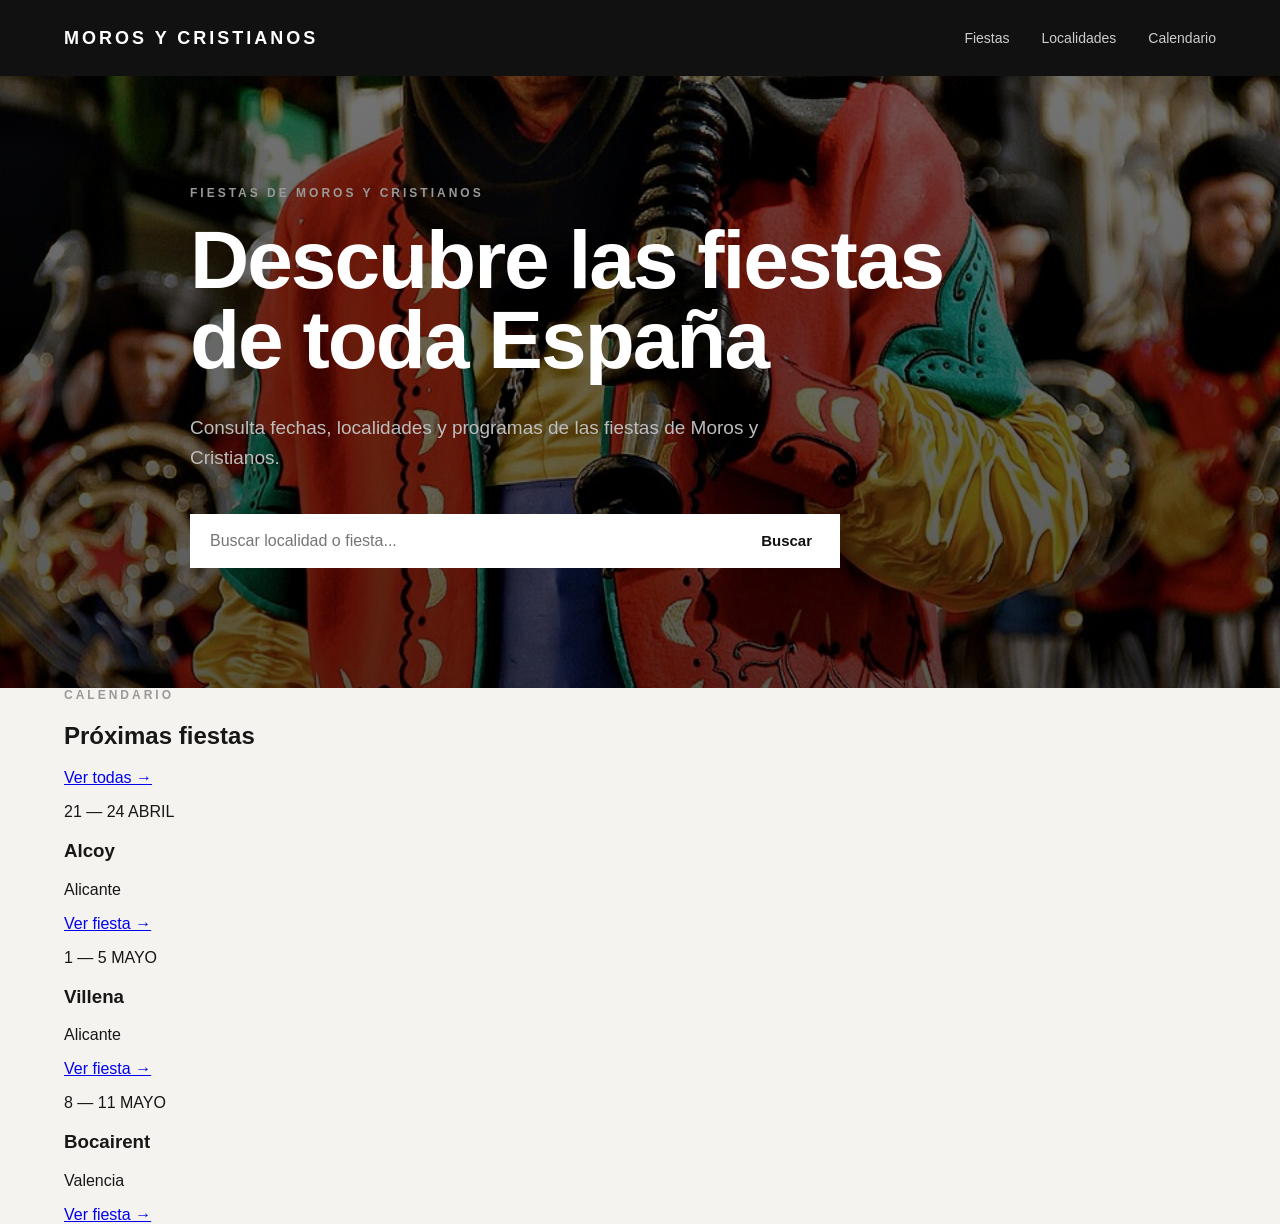
==== index.html @ f67f25d9 "Añadimos hero" ====
<!DOCTYPE html>
<html lang="es">
<head>
    <meta charset="UTF-8">
    <meta name="viewport" content="width=device-width, initial-scale=1.0">
    <link rel="stylesheet" href="css/styles.css">
    <title>Moros y Cristianos</title>
</head>

<body>
<header class="cabecera">
    <div class="contenedor">
        <a href="index.html" class="logo">MOROS Y CRISTIANOS</a>

        <nav class="navegacion">
            <a href="#">Fiestas</a>
            <a href="#">Localidades</a>
            <a href="#">Calendario</a>
        </nav>
    </div>
</header>

<main>

    <section class="hero">
        <div class="contenedor">
            <p class="etiqueta">FIESTAS DE MOROS Y CRISTIANOS</p>

            <h1>Descubre las fiestas<br>de toda España</h1>

            <p class="descripcion">
                Consulta fechas, localidades y programas
                de las fiestas de Moros y Cristianos.
            </p>

            <div class="buscador">
                <input
                    type="text"
                    placeholder="Buscar localidad o fiesta..."
                >
                <button>Buscar</button>
            </div>
        </div>
    </section>

    <section class="proximas">
        <div class="contenedor">
            <div class="cabecera-seccion">
                <div>
                    <p class="etiqueta">CALENDARIO</p>
                    <h2>Próximas fiestas</h2>
                </div>

                <a href="#">Ver todas →</a>
            </div>

            <div class="fiestas">

                <article class="tarjeta-fiesta">
                    <p class="fecha">21 — 24 ABRIL</p>
                    <h3>Alcoy</h3>
                    <p>Alicante</p>
                    <a href="#">Ver fiesta →</a>
                </article>

                <article class="tarjeta-fiesta">
                    <p class="fecha">1 — 5 MAYO</p>
                    <h3>Villena</h3>
                    <p>Alicante</p>
                    <a href="#">Ver fiesta →</a>
                </article>

                <article class="tarjeta-fiesta">
                    <p class="fecha">8 — 11 MAYO</p>
                    <h3>Bocairent</h3>
                    <p>Valencia</p>
                    <a href="#">Ver fiesta →</a>
                </article>

            </div>
        </div>
    </section>

</main>
   
<script src="js/app.js"></script>
</body>
<!----
<footer class="pie">
    <div class="contenedor">
        <p>
            Fotografía: Enrique Blasco ·
            <a href="https://creativecommons.org/licenses/by/2.0/" target="_blank">
                CC BY 2.0
            </a>
        </p>
    </div>
</footer>
-->
</html>
---- css/styles.css ----
/* =========================
   BASE
========================= */

* {
    box-sizing: border-box;
}

html {
    scroll-behavior: smooth;
}

body {
    margin: 0;
    font-family: Arial, Helvetica, sans-serif;
    background: #f5f3ef;
    color: #171717;
}

.contenedor {
    width: 90%;
    max-width: 1200px;
    margin: 0 auto;
}


/* =========================
   CABECERA
========================= */

.cabecera {
    background: #111111;
    color: white;
}

.cabecera .contenedor {
    min-height: 76px;
    display: flex;
    align-items: center;
    justify-content: space-between;
}

.logo {
    color: white;
    text-decoration: none;
    font-size: 18px;
    font-weight: 700;
    letter-spacing: 3px;
}

.navegacion {
    display: flex;
    gap: 32px;
}

.navegacion a {
    color: #cccccc;
    text-decoration: none;
    font-size: 14px;
    transition: color 0.2s ease;
}

.navegacion a:hover {
    color: white;
}


/* =========================
   HERO
========================= */

.hero {
    background:
        linear-gradient(rgba(0, 0, 0, 0.55), rgba(0, 0, 0, 0.65)),
        url("../assets/images/hero-moros.jpg") center center / cover no-repeat;
    color: white;
    padding: 110px 0 120px;
}

.hero .contenedor {
    max-width: 900px;
}

.etiqueta {
    margin: 0 0 20px;
    font-size: 12px;
    font-weight: 700;
    letter-spacing: 3px;
    color: #999999;
}

.hero h1 {
    margin: 0;
    font-size: clamp(48px, 7vw, 82px);
    line-height: 0.98;
    letter-spacing: -2px;
    font-weight: 700;
}

.descripcion {
    max-width: 600px;
    margin: 32px 0 40px;
    color: #bdbdbd;
    font-size: 19px;
    line-height: 1.6;
}


/* =========================
   BUSCADOR
========================= */

.buscador {
    display: flex;
    max-width: 650px;
}

.buscador input {
    flex: 1;
    min-width: 0;
    padding: 18px 20px;
    border: none;
    outline: none;
    font-size: 16px;
}

.buscador button {
    padding: 18px 28px;
    border: none;
    background: white;
    color: #111111;
    font-size: 15px;
    font-weight: 700;
    cursor: pointer;
}

.buscador button:hover {
    background: #dddddd;
}


/* =========================
   RESPONSIVE
========================= */

@media (max-width: 700px) {

    .cabecera .contenedor {
        min-height: 65px;
    }

    .navegacion {
        display: none;
    }

    .hero {
        padding: 80px 0 90px;
    }

    .hero h1 {
        font-size: 48px;
    }

    .descripcion {
        font-size: 17px;
    }

    .buscador {
        flex-direction: column;
    }

    .buscador button {
        width: 100%;
    }
}
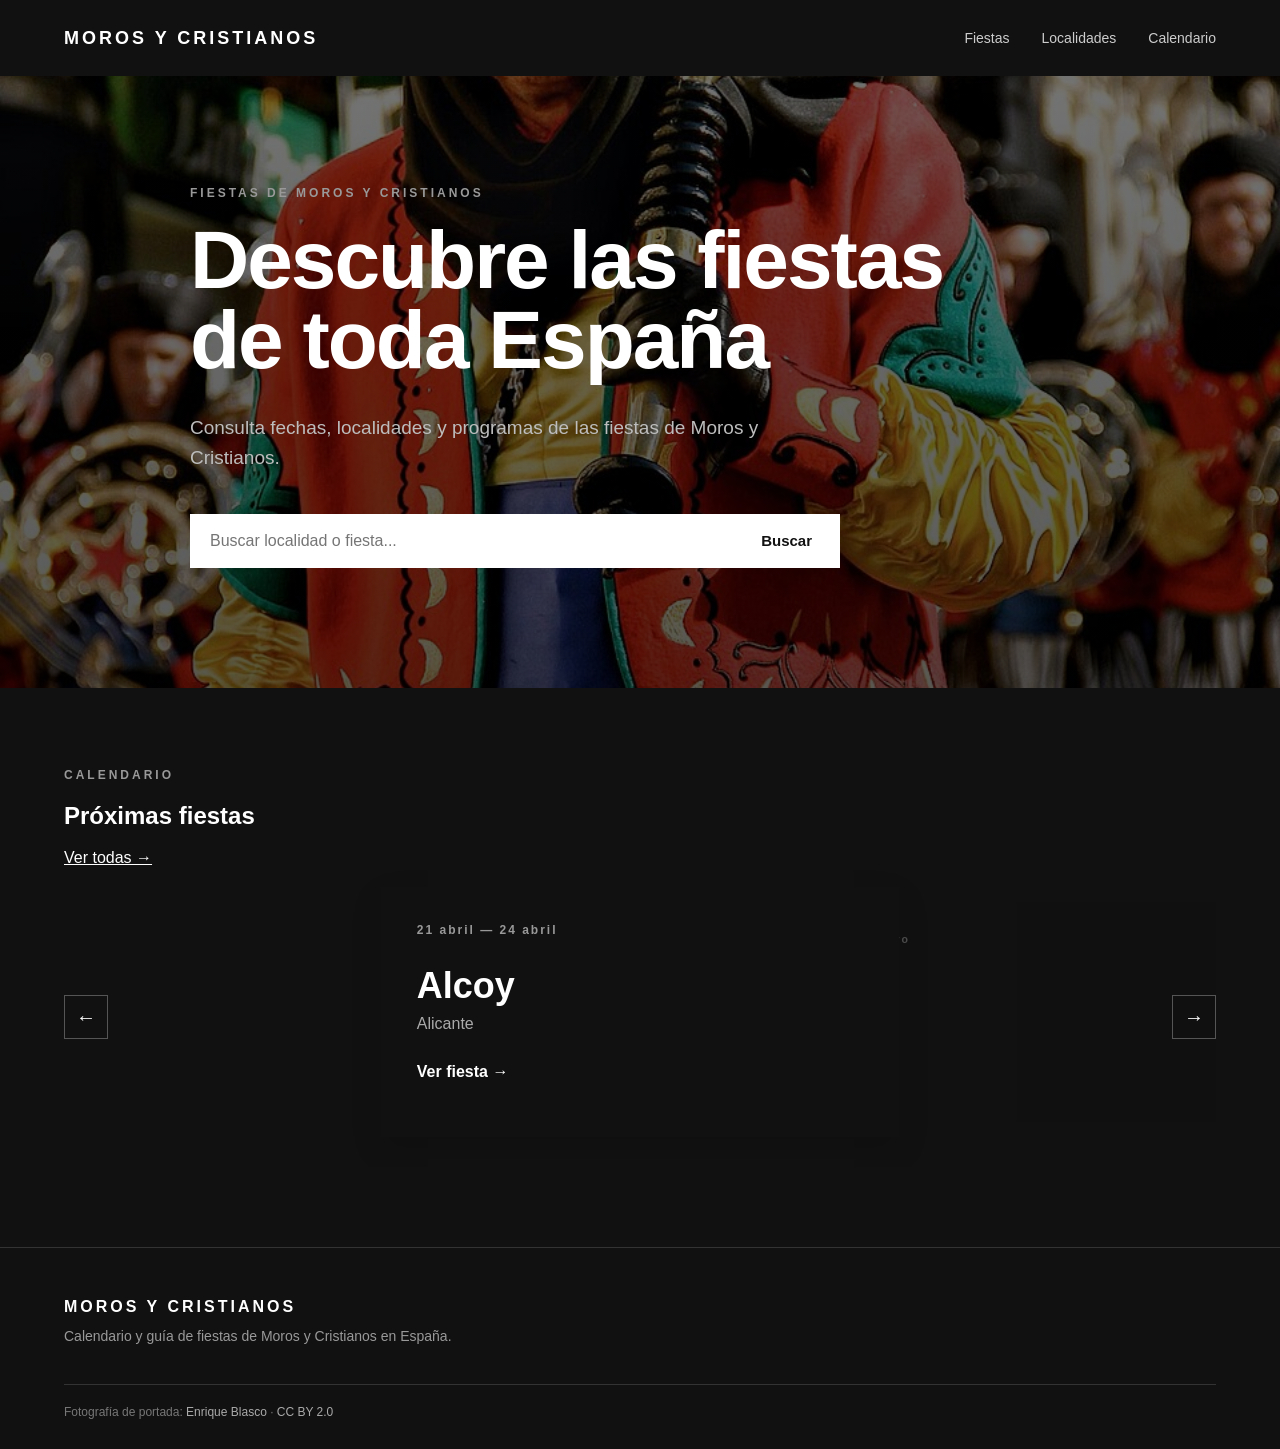
==== commit b62173c9: "Creamos carrusel" ====
--- a/index.html
+++ b/index.html
@@ -33,14 +33,16 @@
                 de las fiestas de Moros y Cristianos.
             </p>
 
-            <div class="buscador">
-                <input
-                    type="text"
-                    placeholder="Buscar localidad o fiesta..."
+        <div class="buscador">
+            <input
+                type="text"
+                id="busqueda"
+                placeholder="Buscar localidad o fiesta..."
                 >
-                <button>Buscar</button>
-            </div>
+            <button id="boton-buscar">Buscar</button>
         </div>
+
+        <div id="resultados-busqueda"></div>
     </section>
 
     <section class="proximas">
@@ -54,28 +56,13 @@
                 <a href="#">Ver todas →</a>
             </div>
 
-            <div class="fiestas">
+<div class="carrusel">
+    <button class="carrusel-boton carrusel-anterior" id="carrusel-anterior">←</button>
 
-                <article class="tarjeta-fiesta">
-                    <p class="fecha">21 — 24 ABRIL</p>
-                    <h3>Alcoy</h3>
-                    <p>Alicante</p>
-                    <a href="#">Ver fiesta →</a>
-                </article>
+    <div class="fiestas" id="proximas-fiestas"></div>
 
-                <article class="tarjeta-fiesta">
-                    <p class="fecha">1 — 5 MAYO</p>
-                    <h3>Villena</h3>
-                    <p>Alicante</p>
-                    <a href="#">Ver fiesta →</a>
-                </article>
-
-                <article class="tarjeta-fiesta">
-                    <p class="fecha">8 — 11 MAYO</p>
-                    <h3>Bocairent</h3>
-                    <p>Valencia</p>
-                    <a href="#">Ver fiesta →</a>
-                </article>
+    <button class="carrusel-boton carrusel-siguiente" id="carrusel-siguiente">→</button>
+</div>
 
             </div>
         </div>
@@ -85,16 +72,39 @@
    
 <script src="js/app.js"></script>
 </body>
-<!----
 <footer class="pie">
     <div class="contenedor">
-        <p>
-            Fotografía: Enrique Blasco ·
-            <a href="https://creativecommons.org/licenses/by/2.0/" target="_blank">
-                CC BY 2.0
-            </a>
-        </p>
+
+        <div class="pie-contenido">
+            <p class="pie-logo">MOROS Y CRISTIANOS</p>
+
+            <p class="pie-texto">
+                Calendario y guía de fiestas de Moros y Cristianos en España.
+            </p>
+        </div>
+
+        <div class="pie-atribucion">
+            <p>
+                Fotografía de portada:
+                <a
+                    href="https://commons.wikimedia.org/wiki/File:Moros_y_Cristianos_2014_(14125981594).jpg"
+                    target="_blank"
+                    rel="noopener noreferrer"
+                >
+                    Enrique Blasco
+                </a>
+                ·
+                <a
+                    href="https://creativecommons.org/licenses/by/2.0/"
+                    target="_blank"
+                    rel="noopener noreferrer"
+                >
+                    CC BY 2.0
+                </a>
+            </p>
+        </div>
+
     </div>
 </footer>
--->
+
 </html>
--- a/css/styles.css
+++ b/css/styles.css
@@ -105,7 +105,15 @@
     line-height: 1.6;
 }
 
-
+.proximas {
+    background: #111111;
+    color: white;
+    padding: 80px 0;
+}
+
+.cabecera-seccion a {
+    color: white;
+}
 /* =========================
    BUSCADOR
 ========================= */
@@ -172,4 +180,225 @@
     .buscador button {
         width: 100%;
     }
+}
+
+
+/* =========================
+   CARRUSEL
+========================= */
+
+.carrusel {
+    position: relative;
+    height: 300px;
+}
+
+.carrusel .fiestas {
+    position: relative;
+    width: 100%;
+    height: 300px;
+    overflow: hidden;
+}
+
+.carrusel-boton {
+    position: absolute;
+    top: 50%;
+    transform: translateY(-50%);
+    z-index: 10;
+
+    width: 44px;
+    height: 44px;
+
+    border: 1px solid #555555;
+    background: transparent;
+    color: white;
+
+    font-size: 20px;
+    cursor: pointer;
+
+    transition: background 0.2s ease, border-color 0.2s ease;
+}
+
+.carrusel-boton:hover {
+    background: #222222;
+    border-color: #888888;
+}
+
+.carrusel-anterior {
+    left: 0;
+}
+
+.carrusel-siguiente {
+    right: 0;
+}
+
+
+/* =========================
+   TARJETAS
+========================= */
+
+.tarjeta-fiesta {
+    position: absolute;
+    top: 20px;
+    left: 50%;
+
+    width: 45%;
+    height: 250px;
+    padding: 36px;
+
+    background: #111111;
+    color: white;
+
+    transform: translateX(-50%);
+
+    transition:
+        transform 0.5s ease,
+        opacity 0.5s ease,
+        scale 0.5s ease;
+}
+
+.tarjeta-fiesta .fecha {
+    margin: 0 0 28px;
+
+    font-size: 12px;
+    font-weight: 700;
+    letter-spacing: 2px;
+
+    color: #999999;
+}
+
+.tarjeta-fiesta h3 {
+    margin: 0 0 8px;
+    font-size: 36px;
+}
+
+.tarjeta-fiesta p:not(.fecha) {
+    margin: 0 0 30px;
+    color: #aaaaaa;
+}
+
+.tarjeta-fiesta a {
+    color: white;
+    text-decoration: none;
+    font-weight: 700;
+}
+
+
+/* =========================
+   POSICIONES
+========================= */
+
+.tarjeta-fiesta.central {
+    z-index: 3;
+    opacity: 1;
+    scale: 1;
+
+    left: 0;
+    right: 0;
+    margin: 0 auto;
+    transform: none;
+
+    box-shadow: 0 12px 30px rgba(0, 0, 0, 0.12);
+}
+
+.tarjeta-fiesta.izquierda {
+    z-index: 2;
+    transform: translateX(-120%);
+    opacity: 0.45;
+    scale: 0.88;
+}
+
+.tarjeta-fiesta.derecha {
+    z-index: 2;
+    transform: translateX(20%);
+    opacity: 0.45;
+    scale: 0.88;
+}
+
+.tarjeta-fiesta.oculta {
+    opacity: 0;
+    pointer-events: none;
+}
+
+
+/* =========================
+   MOVIL
+========================= */
+
+@media (max-width: 700px) {
+
+    .carrusel {
+        height: 280px;
+    }
+
+    .carrusel .fiestas {
+        height: 280px;
+    }
+
+    .carrusel-boton {
+        width: 36px;
+        height: 36px;
+    }
+
+    .tarjeta-fiesta {
+        width: 80%;
+        height: 230px;
+        padding: 28px;
+    }
+
+    .tarjeta-fiesta.izquierda {
+        transform: translateX(-115%);
+    }
+
+    .tarjeta-fiesta.derecha {
+        transform: translateX(15%);
+    }
+}
+
+
+/* =========================
+   FOOTER
+========================= */
+
+.pie {
+    background: #111111;
+    color: white;
+    border-top: 1px solid #333333;
+    padding: 50px 0 30px;
+}
+
+.pie-contenido {
+    margin-bottom: 40px;
+}
+
+.pie-logo {
+    margin: 0 0 12px;
+    font-size: 16px;
+    font-weight: 700;
+    letter-spacing: 3px;
+}
+
+.pie-texto {
+    margin: 0;
+    color: #999999;
+    font-size: 14px;
+}
+
+.pie-atribucion {
+    padding-top: 20px;
+    border-top: 1px solid #333333;
+}
+
+.pie-atribucion p {
+    margin: 0;
+    color: #777777;
+    font-size: 12px;
+}
+
+.pie-atribucion a {
+    color: #aaaaaa;
+    text-decoration: none;
+}
+
+.pie-atribucion a:hover {
+    color: white;
 }
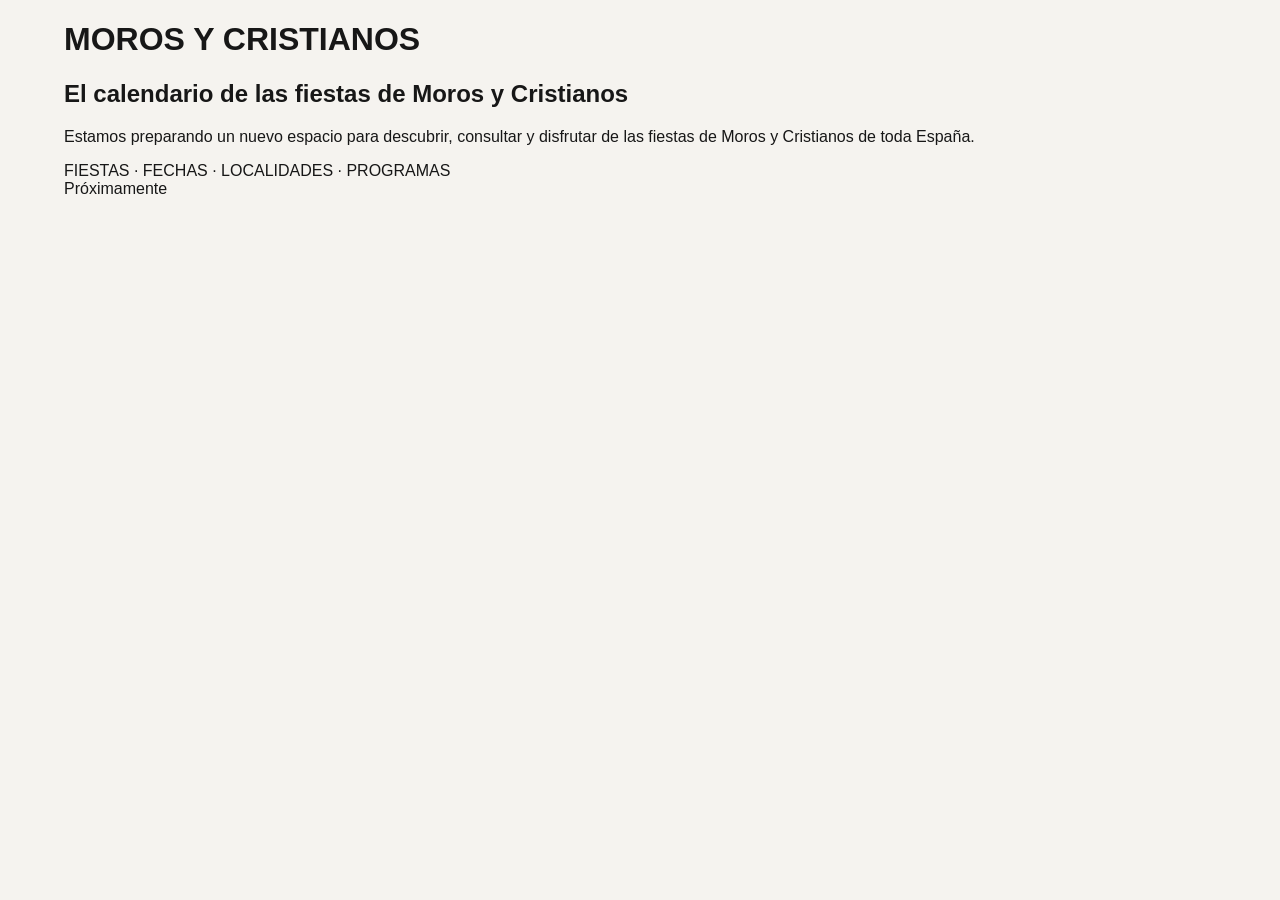
==== commit 787492c3: "Analytics: añadir Google Analytics" ====
--- a/index.html
+++ b/index.html
@@ -3,108 +3,47 @@
 <head>
     <meta charset="UTF-8">
     <meta name="viewport" content="width=device-width, initial-scale=1.0">
+
     <link rel="stylesheet" href="css/styles.css">
+
+    <!-- Google tag (gtag.js) -->
+    <script async src="https://www.googletagmanager.com/gtag/js?id=G-YF68WKWJWB"></script>
+    <script>
+        window.dataLayer = window.dataLayer || [];
+        function gtag(){dataLayer.push(arguments);}
+        gtag('js', new Date());
+        gtag('config', 'G-YF68WKWJWB');
+    </script>
+
     <title>Moros y Cristianos</title>
 </head>
+<body>
 
-<body>
-<header class="cabecera">
-    <div class="contenedor">
-        <a href="index.html" class="logo">MOROS Y CRISTIANOS</a>
+    <main class="contenedor">
 
-        <nav class="navegacion">
-            <a href="#">Fiestas</a>
-            <a href="#">Localidades</a>
-            <a href="#">Calendario</a>
-        </nav>
-    </div>
-</header>
+        <h1 class="titulo">MOROS Y CRISTIANOS</h1>
 
-<main>
+        <div class="linea"></div>
 
-    <section class="hero">
-        <div class="contenedor">
-            <p class="etiqueta">FIESTAS DE MOROS Y CRISTIANOS</p>
+        <h2 class="subtitulo">
+            El calendario de las fiestas de Moros y Cristianos
+        </h2>
 
-            <h1>Descubre las fiestas<br>de toda España</h1>
+        <p class="texto">
+            Estamos preparando un nuevo espacio para descubrir,
+            consultar y disfrutar de las fiestas de Moros y Cristianos
+            de toda España.
+        </p>
 
-            <p class="descripcion">
-                Consulta fechas, localidades y programas
-                de las fiestas de Moros y Cristianos.
-            </p>
-
-        <div class="buscador">
-            <input
-                type="text"
-                id="busqueda"
-                placeholder="Buscar localidad o fiesta..."
-                >
-            <button id="boton-buscar">Buscar</button>
+        <div class="categorias">
+            FIESTAS · FECHAS · LOCALIDADES · PROGRAMAS
         </div>
 
-        <div id="resultados-busqueda"></div>
-    </section>
+        <div class="proximamente">
+            Próximamente
+        </div>
 
-    <section class="proximas">
-        <div class="contenedor">
-            <div class="cabecera-seccion">
-                <div>
-                    <p class="etiqueta">CALENDARIO</p>
-                    <h2>Próximas fiestas</h2>
-                </div>
-
-                <a href="#">Ver todas →</a>
-            </div>
-
-<div class="carrusel">
-    <button class="carrusel-boton carrusel-anterior" id="carrusel-anterior">←</button>
-
-    <div class="fiestas" id="proximas-fiestas"></div>
-
-    <button class="carrusel-boton carrusel-siguiente" id="carrusel-siguiente">→</button>
-</div>
-
-            </div>
-        </div>
-    </section>
-
-</main>
-   
+    </main>
 <script src="js/app.js"></script>
 </body>
-<footer class="pie">
-    <div class="contenedor">
-
-        <div class="pie-contenido">
-            <p class="pie-logo">MOROS Y CRISTIANOS</p>
-
-            <p class="pie-texto">
-                Calendario y guía de fiestas de Moros y Cristianos en España.
-            </p>
-        </div>
-
-        <div class="pie-atribucion">
-            <p>
-                Fotografía de portada:
-                <a
-                    href="https://commons.wikimedia.org/wiki/File:Moros_y_Cristianos_2014_(14125981594).jpg"
-                    target="_blank"
-                    rel="noopener noreferrer"
-                >
-                    Enrique Blasco
-                </a>
-                ·
-                <a
-                    href="https://creativecommons.org/licenses/by/2.0/"
-                    target="_blank"
-                    rel="noopener noreferrer"
-                >
-                    CC BY 2.0
-                </a>
-            </p>
-        </div>
-
-    </div>
-</footer>
-
 </html>
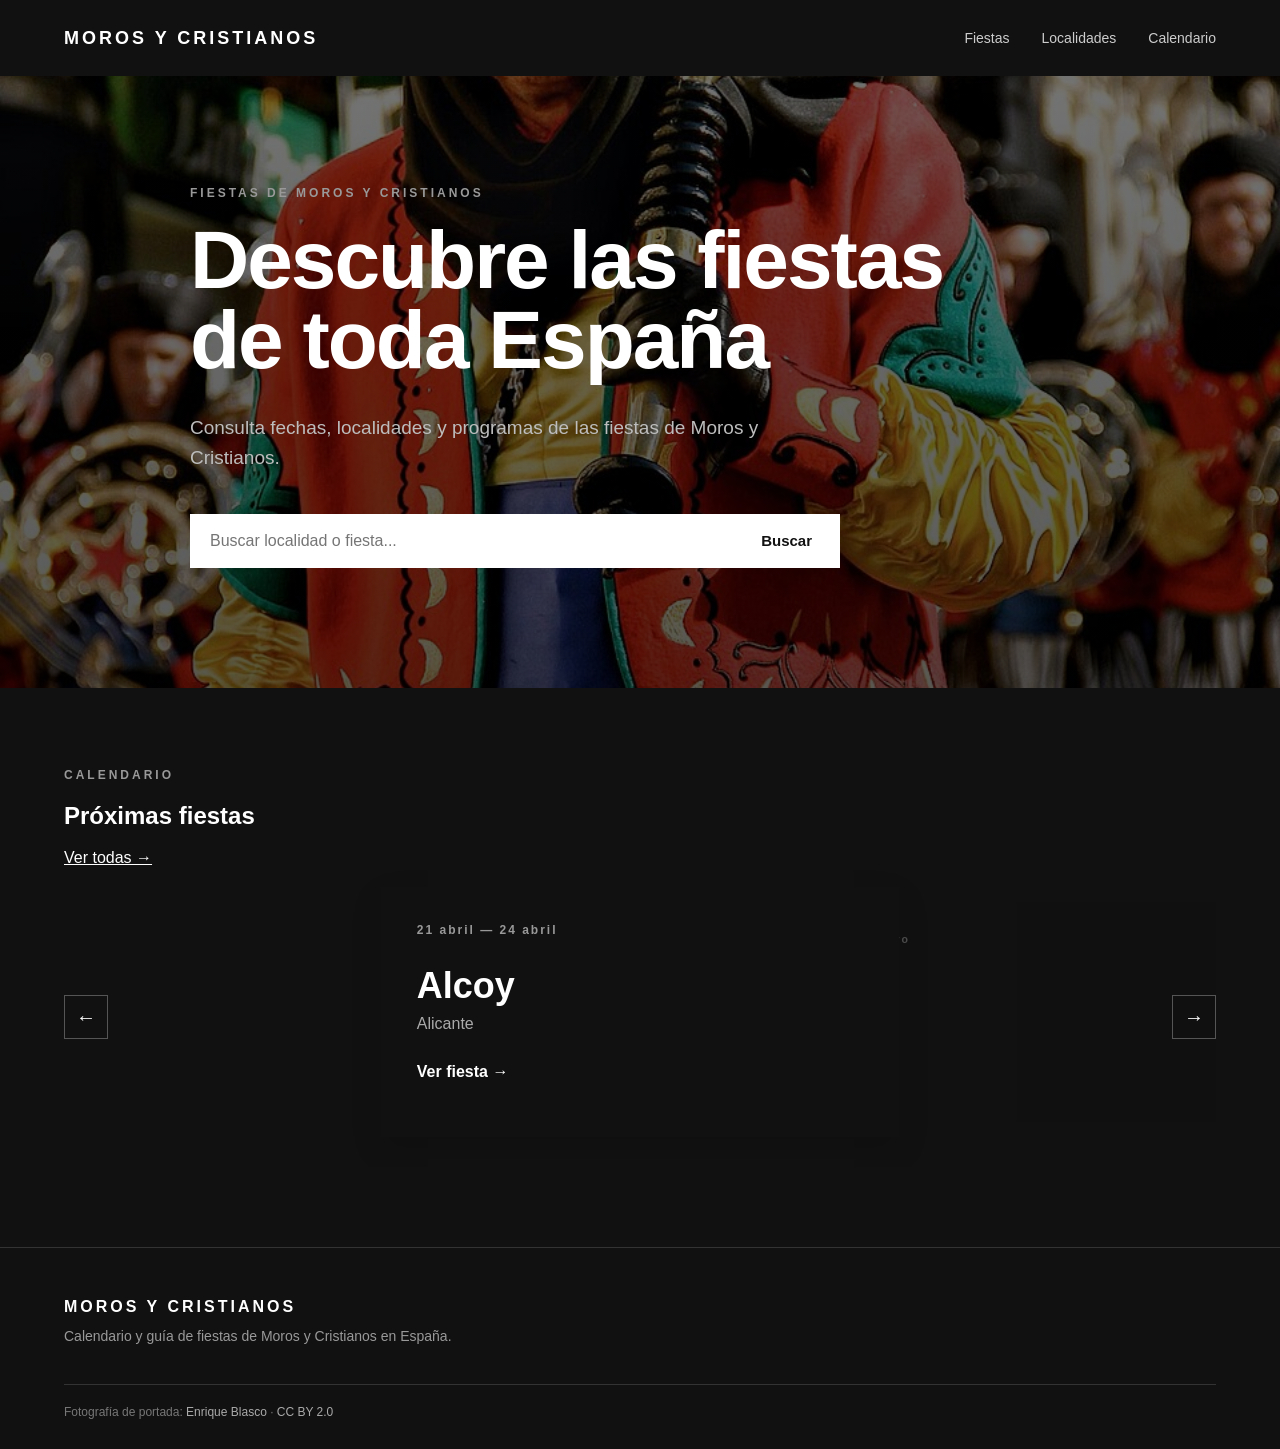
==== commit 0b663f2c: "Refactor: separar estilos por página" ====
--- a/index.html
+++ b/index.html
@@ -3,47 +3,109 @@
 <head>
     <meta charset="UTF-8">
     <meta name="viewport" content="width=device-width, initial-scale=1.0">
-
     <link rel="stylesheet" href="css/styles.css">
-
-    <!-- Google tag (gtag.js) -->
-    <script async src="https://www.googletagmanager.com/gtag/js?id=G-YF68WKWJWB"></script>
-    <script>
-        window.dataLayer = window.dataLayer || [];
-        function gtag(){dataLayer.push(arguments);}
-        gtag('js', new Date());
-        gtag('config', 'G-YF68WKWJWB');
-    </script>
-
+    <link rel="stylesheet" href="css/home.css">
     <title>Moros y Cristianos</title>
 </head>
+
 <body>
+<header class="cabecera">
+    <div class="contenedor">
+        <a href="index.html" class="logo">MOROS Y CRISTIANOS</a>
 
-    <main class="contenedor">
+        <nav class="navegacion">
+            <a href="#">Fiestas</a>
+            <a href="#">Localidades</a>
+            <a href="#">Calendario</a>
+        </nav>
+    </div>
+</header>
 
-        <h1 class="titulo">MOROS Y CRISTIANOS</h1>
+<main>
 
-        <div class="linea"></div>
+    <section class="hero">
+        <div class="contenedor">
+            <p class="etiqueta">FIESTAS DE MOROS Y CRISTIANOS</p>
 
-        <h2 class="subtitulo">
-            El calendario de las fiestas de Moros y Cristianos
-        </h2>
+            <h1>Descubre las fiestas<br>de toda España</h1>
 
-        <p class="texto">
-            Estamos preparando un nuevo espacio para descubrir,
-            consultar y disfrutar de las fiestas de Moros y Cristianos
-            de toda España.
-        </p>
+            <p class="descripcion">
+                Consulta fechas, localidades y programas
+                de las fiestas de Moros y Cristianos.
+            </p>
 
-        <div class="categorias">
-            FIESTAS · FECHAS · LOCALIDADES · PROGRAMAS
+        <div class="buscador">
+            <input
+                type="text"
+                id="busqueda"
+                placeholder="Buscar localidad o fiesta..."
+                >
+            <button id="boton-buscar">Buscar</button>
         </div>
 
-        <div class="proximamente">
-            Próximamente
+        <div id="resultados-busqueda"></div>
+    </section>
+
+    <section class="proximas">
+        <div class="contenedor">
+            <div class="cabecera-seccion">
+                <div>
+                    <p class="etiqueta">CALENDARIO</p>
+                    <h2>Próximas fiestas</h2>
+                </div>
+
+                <a href="#">Ver todas →</a>
+            </div>
+
+<div class="carrusel">
+    <button class="carrusel-boton carrusel-anterior" id="carrusel-anterior">←</button>
+
+    <div class="fiestas" id="proximas-fiestas"></div>
+
+    <button class="carrusel-boton carrusel-siguiente" id="carrusel-siguiente">→</button>
+</div>
+
+            </div>
+        </div>
+    </section>
+
+</main>
+   
+<script src="js/app.js"></script>
+</body>
+<footer class="pie">
+    <div class="contenedor">
+
+        <div class="pie-contenido">
+            <p class="pie-logo">MOROS Y CRISTIANOS</p>
+
+            <p class="pie-texto">
+                Calendario y guía de fiestas de Moros y Cristianos en España.
+            </p>
         </div>
 
-    </main>
-<script src="js/app.js"></script>
-</body>
+        <div class="pie-atribucion">
+            <p>
+                Fotografía de portada:
+                <a
+                    href="https://commons.wikimedia.org/wiki/File:Moros_y_Cristianos_2014_(14125981594).jpg"
+                    target="_blank"
+                    rel="noopener noreferrer"
+                >
+                    Enrique Blasco
+                </a>
+                ·
+                <a
+                    href="https://creativecommons.org/licenses/by/2.0/"
+                    target="_blank"
+                    rel="noopener noreferrer"
+                >
+                    CC BY 2.0
+                </a>
+            </p>
+        </div>
+
+    </div>
+</footer>
+
 </html>
--- a/css/styles.css
+++ b/css/styles.css
@@ -66,20 +66,8 @@
 
 
 /* =========================
-   HERO
+   ETIQUETAS
 ========================= */
-
-.hero {
-    background:
-        linear-gradient(rgba(0, 0, 0, 0.55), rgba(0, 0, 0, 0.65)),
-        url("../assets/images/hero-moros.jpg") center center / cover no-repeat;
-    color: white;
-    padding: 110px 0 120px;
-}
-
-.hero .contenedor {
-    max-width: 900px;
-}
 
 .etiqueta {
     margin: 0 0 20px;
@@ -87,271 +75,6 @@
     font-weight: 700;
     letter-spacing: 3px;
     color: #999999;
-}
-
-.hero h1 {
-    margin: 0;
-    font-size: clamp(48px, 7vw, 82px);
-    line-height: 0.98;
-    letter-spacing: -2px;
-    font-weight: 700;
-}
-
-.descripcion {
-    max-width: 600px;
-    margin: 32px 0 40px;
-    color: #bdbdbd;
-    font-size: 19px;
-    line-height: 1.6;
-}
-
-.proximas {
-    background: #111111;
-    color: white;
-    padding: 80px 0;
-}
-
-.cabecera-seccion a {
-    color: white;
-}
-/* =========================
-   BUSCADOR
-========================= */
-
-.buscador {
-    display: flex;
-    max-width: 650px;
-}
-
-.buscador input {
-    flex: 1;
-    min-width: 0;
-    padding: 18px 20px;
-    border: none;
-    outline: none;
-    font-size: 16px;
-}
-
-.buscador button {
-    padding: 18px 28px;
-    border: none;
-    background: white;
-    color: #111111;
-    font-size: 15px;
-    font-weight: 700;
-    cursor: pointer;
-}
-
-.buscador button:hover {
-    background: #dddddd;
-}
-
-
-/* =========================
-   RESPONSIVE
-========================= */
-
-@media (max-width: 700px) {
-
-    .cabecera .contenedor {
-        min-height: 65px;
-    }
-
-    .navegacion {
-        display: none;
-    }
-
-    .hero {
-        padding: 80px 0 90px;
-    }
-
-    .hero h1 {
-        font-size: 48px;
-    }
-
-    .descripcion {
-        font-size: 17px;
-    }
-
-    .buscador {
-        flex-direction: column;
-    }
-
-    .buscador button {
-        width: 100%;
-    }
-}
-
-
-/* =========================
-   CARRUSEL
-========================= */
-
-.carrusel {
-    position: relative;
-    height: 300px;
-}
-
-.carrusel .fiestas {
-    position: relative;
-    width: 100%;
-    height: 300px;
-    overflow: hidden;
-}
-
-.carrusel-boton {
-    position: absolute;
-    top: 50%;
-    transform: translateY(-50%);
-    z-index: 10;
-
-    width: 44px;
-    height: 44px;
-
-    border: 1px solid #555555;
-    background: transparent;
-    color: white;
-
-    font-size: 20px;
-    cursor: pointer;
-
-    transition: background 0.2s ease, border-color 0.2s ease;
-}
-
-.carrusel-boton:hover {
-    background: #222222;
-    border-color: #888888;
-}
-
-.carrusel-anterior {
-    left: 0;
-}
-
-.carrusel-siguiente {
-    right: 0;
-}
-
-
-/* =========================
-   TARJETAS
-========================= */
-
-.tarjeta-fiesta {
-    position: absolute;
-    top: 20px;
-    left: 50%;
-
-    width: 45%;
-    height: 250px;
-    padding: 36px;
-
-    background: #111111;
-    color: white;
-
-    transform: translateX(-50%);
-
-    transition:
-        transform 0.5s ease,
-        opacity 0.5s ease,
-        scale 0.5s ease;
-}
-
-.tarjeta-fiesta .fecha {
-    margin: 0 0 28px;
-
-    font-size: 12px;
-    font-weight: 700;
-    letter-spacing: 2px;
-
-    color: #999999;
-}
-
-.tarjeta-fiesta h3 {
-    margin: 0 0 8px;
-    font-size: 36px;
-}
-
-.tarjeta-fiesta p:not(.fecha) {
-    margin: 0 0 30px;
-    color: #aaaaaa;
-}
-
-.tarjeta-fiesta a {
-    color: white;
-    text-decoration: none;
-    font-weight: 700;
-}
-
-
-/* =========================
-   POSICIONES
-========================= */
-
-.tarjeta-fiesta.central {
-    z-index: 3;
-    opacity: 1;
-    scale: 1;
-
-    left: 0;
-    right: 0;
-    margin: 0 auto;
-    transform: none;
-
-    box-shadow: 0 12px 30px rgba(0, 0, 0, 0.12);
-}
-
-.tarjeta-fiesta.izquierda {
-    z-index: 2;
-    transform: translateX(-120%);
-    opacity: 0.45;
-    scale: 0.88;
-}
-
-.tarjeta-fiesta.derecha {
-    z-index: 2;
-    transform: translateX(20%);
-    opacity: 0.45;
-    scale: 0.88;
-}
-
-.tarjeta-fiesta.oculta {
-    opacity: 0;
-    pointer-events: none;
-}
-
-
-/* =========================
-   MOVIL
-========================= */
-
-@media (max-width: 700px) {
-
-    .carrusel {
-        height: 280px;
-    }
-
-    .carrusel .fiestas {
-        height: 280px;
-    }
-
-    .carrusel-boton {
-        width: 36px;
-        height: 36px;
-    }
-
-    .tarjeta-fiesta {
-        width: 80%;
-        height: 230px;
-        padding: 28px;
-    }
-
-    .tarjeta-fiesta.izquierda {
-        transform: translateX(-115%);
-    }
-
-    .tarjeta-fiesta.derecha {
-        transform: translateX(15%);
-    }
 }
 
 
@@ -401,4 +124,21 @@
 
 .pie-atribucion a:hover {
     color: white;
+}
+
+
+/* =========================
+   RESPONSIVE GENERAL
+========================= */
+
+@media (max-width: 700px) {
+
+    .cabecera .contenedor {
+        min-height: 65px;
+    }
+
+    .navegacion {
+        display: none;
+    }
+
 }
--- a/css/home.css
+++ b/css/home.css
@@ -0,0 +1,260 @@
+/* =========================
+   HERO
+========================= */
+
+.hero {
+    background:
+        linear-gradient(rgba(0, 0, 0, 0.55), rgba(0, 0, 0, 0.65)),
+        url("../assets/images/hero-moros.jpg") center center / cover no-repeat;
+    color: white;
+    padding: 110px 0 120px;
+}
+
+.hero .contenedor {
+    max-width: 900px;
+}
+
+.hero h1 {
+    margin: 0;
+    font-size: clamp(48px, 7vw, 82px);
+    line-height: 0.98;
+    letter-spacing: -2px;
+    font-weight: 700;
+}
+
+.descripcion {
+    max-width: 600px;
+    margin: 32px 0 40px;
+    color: #bdbdbd;
+    font-size: 19px;
+    line-height: 1.6;
+}
+
+
+/* =========================
+   BUSCADOR
+========================= */
+
+.buscador {
+    display: flex;
+    max-width: 650px;
+}
+
+.buscador input {
+    flex: 1;
+    min-width: 0;
+    padding: 18px 20px;
+    border: none;
+    outline: none;
+    font-size: 16px;
+}
+
+.buscador button {
+    padding: 18px 28px;
+    border: none;
+    background: white;
+    color: #111111;
+    font-size: 15px;
+    font-weight: 700;
+    cursor: pointer;
+}
+
+.buscador button:hover {
+    background: #dddddd;
+}
+
+
+/* =========================
+   PRÓXIMAS FIESTAS
+========================= */
+
+.proximas {
+    background: #111111;
+    color: white;
+    padding: 80px 0;
+}
+
+.cabecera-seccion a {
+    color: white;
+}
+
+
+/* =========================
+   CARRUSEL
+========================= */
+
+.carrusel {
+    position: relative;
+    height: 300px;
+}
+
+.carrusel .fiestas {
+    position: relative;
+    width: 100%;
+    height: 300px;
+    overflow: hidden;
+}
+
+.carrusel-boton {
+    position: absolute;
+    top: 50%;
+    transform: translateY(-50%);
+    z-index: 10;
+    width: 44px;
+    height: 44px;
+    border: 1px solid #555555;
+    background: transparent;
+    color: white;
+    font-size: 20px;
+    cursor: pointer;
+    transition: background 0.2s ease, border-color 0.2s ease;
+}
+
+.carrusel-boton:hover {
+    background: #222222;
+    border-color: #888888;
+}
+
+.carrusel-anterior {
+    left: 0;
+}
+
+.carrusel-siguiente {
+    right: 0;
+}
+
+
+/* =========================
+   TARJETAS
+========================= */
+
+.tarjeta-fiesta {
+    position: absolute;
+    top: 20px;
+    left: 50%;
+    width: 45%;
+    height: 250px;
+    padding: 36px;
+    background: #111111;
+    color: white;
+    transform: translateX(-50%);
+    transition:
+        transform 0.5s ease,
+        opacity 0.5s ease,
+        scale 0.5s ease;
+}
+
+.tarjeta-fiesta .fecha {
+    margin: 0 0 28px;
+    font-size: 12px;
+    font-weight: 700;
+    letter-spacing: 2px;
+    color: #999999;
+}
+
+.tarjeta-fiesta h3 {
+    margin: 0 0 8px;
+    font-size: 36px;
+}
+
+.tarjeta-fiesta p:not(.fecha) {
+    margin: 0 0 30px;
+    color: #aaaaaa;
+}
+
+.tarjeta-fiesta a {
+    color: white;
+    text-decoration: none;
+    font-weight: 700;
+}
+
+
+/* =========================
+   POSICIONES DEL CARRUSEL
+========================= */
+
+.tarjeta-fiesta.central {
+    z-index: 3;
+    opacity: 1;
+    scale: 1;
+    left: 0;
+    right: 0;
+    margin: 0 auto;
+    transform: none;
+    box-shadow: 0 12px 30px rgba(0, 0, 0, 0.12);
+}
+
+.tarjeta-fiesta.izquierda {
+    z-index: 2;
+    transform: translateX(-120%);
+    opacity: 0.45;
+    scale: 0.88;
+}
+
+.tarjeta-fiesta.derecha {
+    z-index: 2;
+    transform: translateX(20%);
+    opacity: 0.45;
+    scale: 0.88;
+}
+
+.tarjeta-fiesta.oculta {
+    opacity: 0;
+    pointer-events: none;
+}
+
+
+/* =========================
+   RESPONSIVE HOME
+========================= */
+
+@media (max-width: 700px) {
+
+    .hero {
+        padding: 80px 0 90px;
+    }
+
+    .hero h1 {
+        font-size: 48px;
+    }
+
+    .descripcion {
+        font-size: 17px;
+    }
+
+    .buscador {
+        flex-direction: column;
+    }
+
+    .buscador button {
+        width: 100%;
+    }
+
+    .carrusel {
+        height: 280px;
+    }
+
+    .carrusel .fiestas {
+        height: 280px;
+    }
+
+    .carrusel-boton {
+        width: 36px;
+        height: 36px;
+    }
+
+    .tarjeta-fiesta {
+        width: 80%;
+        height: 230px;
+        padding: 28px;
+    }
+
+    .tarjeta-fiesta.izquierda {
+        transform: translateX(-115%);
+    }
+
+    .tarjeta-fiesta.derecha {
+        transform: translateX(15%);
+    }
+
+}
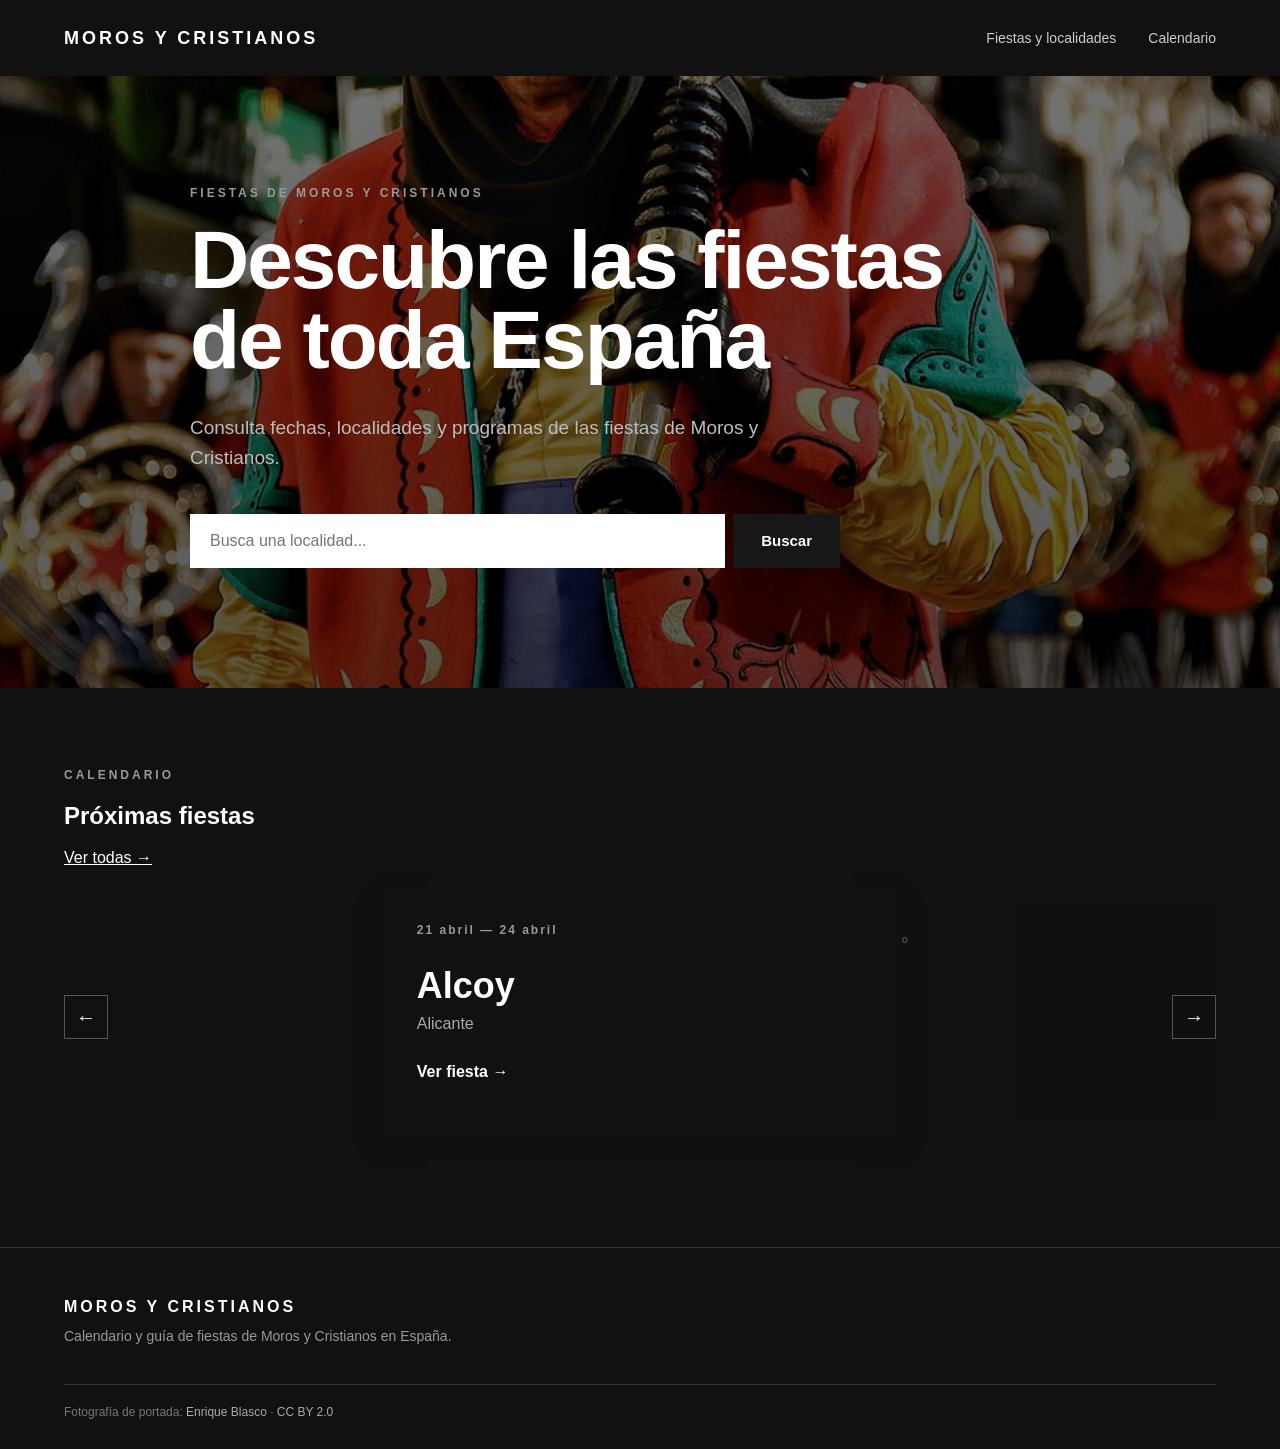
==== commit 636dd30f: "Commit: Boton home y localidades" ====
--- a/index.html
+++ b/index.html
@@ -14,10 +14,9 @@
         <a href="index.html" class="logo">MOROS Y CRISTIANOS</a>
 
         <nav class="navegacion">
-            <a href="#">Fiestas</a>
-            <a href="#">Localidades</a>
-            <a href="#">Calendario</a>
-        </nav>
+    <a href="localidades.html">Fiestas y localidades</a>
+    <a href="#">Calendario</a>
+</nav>
     </div>
 </header>
 
@@ -34,14 +33,19 @@
                 de las fiestas de Moros y Cristianos.
             </p>
 
-        <div class="buscador">
-            <input
-                type="text"
-                id="busqueda"
-                placeholder="Buscar localidad o fiesta..."
-                >
-            <button id="boton-buscar">Buscar</button>
-        </div>
+        <form class="buscador" id="formulario-busqueda">
+
+    <input
+        type="text"
+        id="busqueda"
+        placeholder="Busca una localidad..."
+    >
+
+    <button type="submit">
+        Buscar
+    </button>
+
+</form>
 
         <div id="resultados-busqueda"></div>
     </section>
--- a/css/styles.css
+++ b/css/styles.css
@@ -135,10 +135,92 @@
 
     .cabecera .contenedor {
         min-height: 65px;
+        flex-wrap: wrap;
+        padding-top: 12px;
+        padding-bottom: 12px;
     }
 
     .navegacion {
-        display: none;
+        display: flex;
+        width: 100%;
+        justify-content: flex-start;
+        gap: 18px;
+        padding-top: 8px;
+    }
+
+    .navegacion a {
+        font-size: 13px;
+    }
+
+}
+
+/* =========================
+   PÁGINA 404
+========================= */
+.error-404 {
+    min-height: 100vh;
+    display: flex;
+    align-items: center;
+    padding: 80px 0;
+    background: #eeeae2;
+}
+
+.error-404 .contenedor {
+    max-width: 800px;
+}
+
+.error-404 .etiqueta {
+    margin-bottom: 12px;
+}
+
+.error-404 h1 {
+    margin: 0 0 20px;
+    font-size: clamp(42px, 6vw, 70px);
+    line-height: 1;
+    letter-spacing: -2px;
+}
+
+.error-404 p:not(.etiqueta) {
+    max-width: 600px;
+    margin: 0 0 35px;
+    color: #555555;
+    font-size: 18px;
+    line-height: 1.6;
+}
+
+.error-404-enlaces {
+    display: flex;
+    flex-wrap: wrap;
+    gap: 12px;
+}
+
+.error-404-enlaces a {
+    display: inline-block;
+    padding: 13px 20px;
+    background: #171717;
+    color: #ffffff;
+    text-decoration: none;
+    font-weight: 700;
+}
+
+.error-404-enlaces a:hover {
+    background: #333333;
+}
+
+@media (max-width: 700px) {
+
+    .error-404 {
+        padding: 50px 0;
+    }
+
+    .error-404-enlaces {
+        flex-direction: column;
+    }
+
+    .error-404-enlaces a {
+        width: 100%;
+        box-sizing: border-box;
+        text-align: center;
     }
 
 }
--- a/css/home.css
+++ b/css/home.css
@@ -38,6 +38,7 @@
 .buscador {
     display: flex;
     max-width: 650px;
+    gap: 8px;
 }
 
 .buscador input {
@@ -52,15 +53,20 @@
 .buscador button {
     padding: 18px 28px;
     border: none;
-    background: white;
-    color: #111111;
+    background: #171717;
+    color: white;
     font-size: 15px;
     font-weight: 700;
     cursor: pointer;
+
+    transition:
+        background 0.2s ease,
+        transform 0.2s ease;
 }
 
 .buscador button:hover {
-    background: #dddddd;
+    background: #2b2b2b;
+    transform: translateY(-1px);
 }
 
 
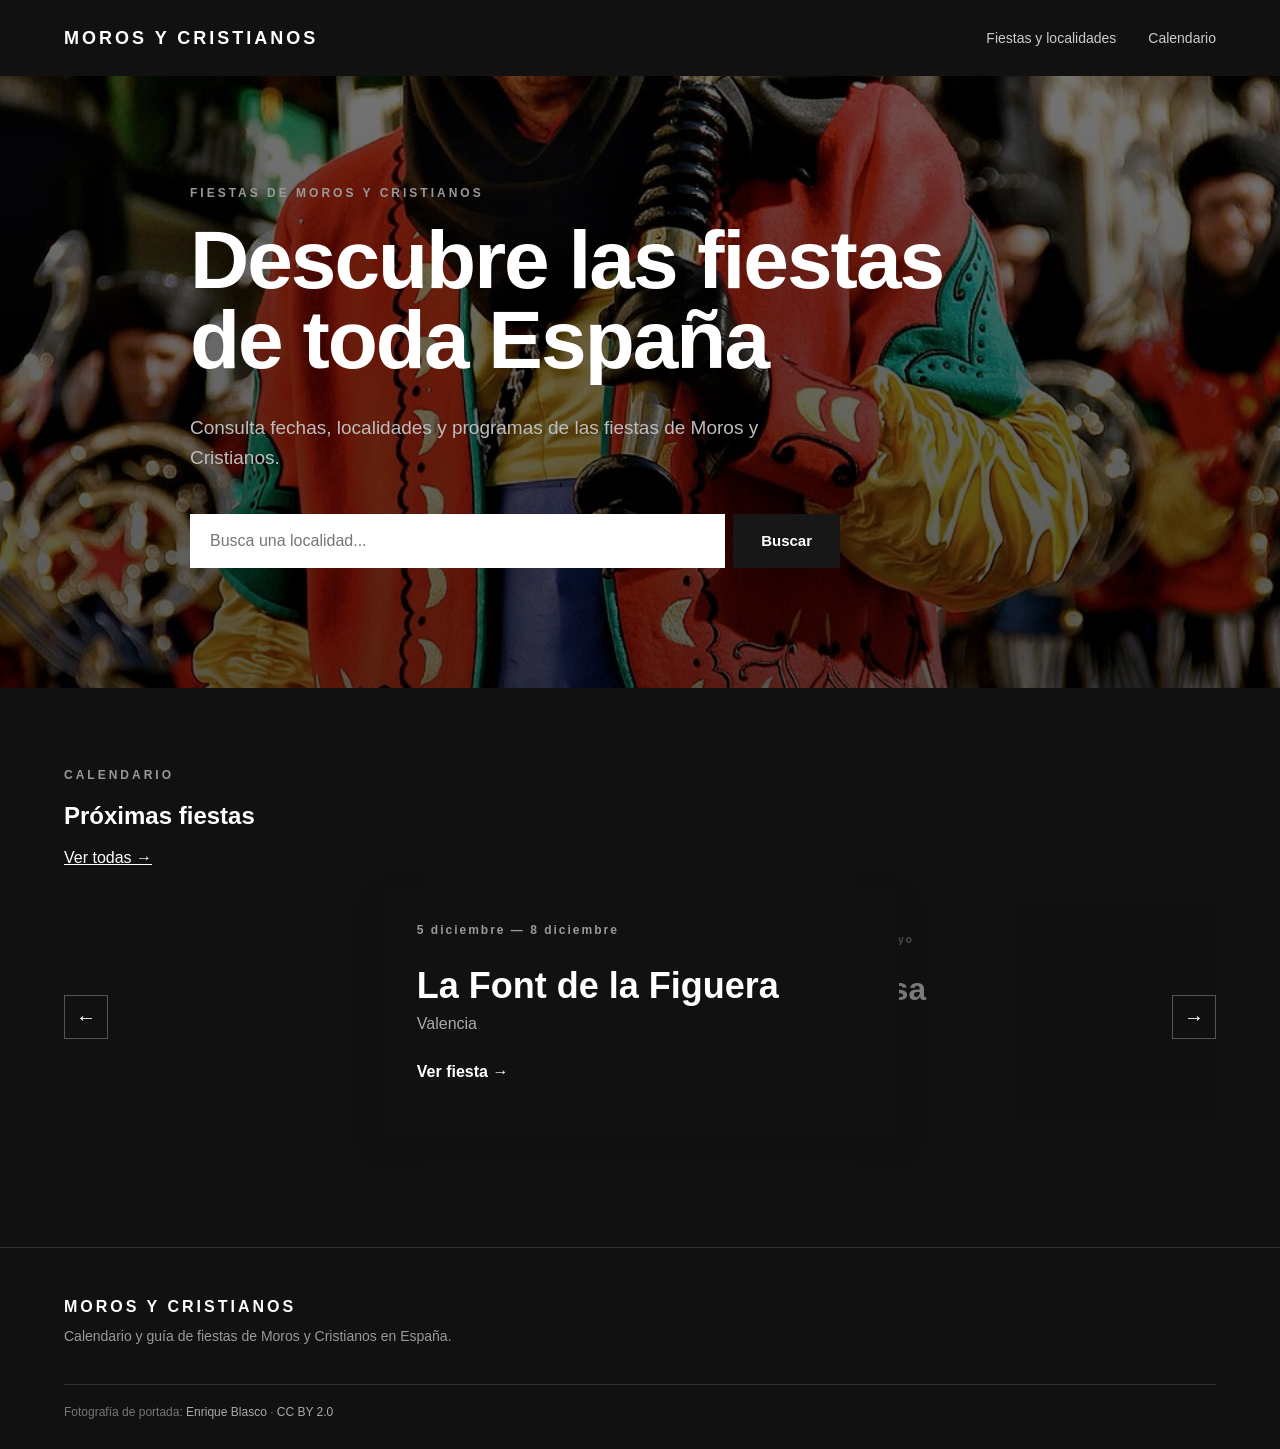
==== commit 1ef82d00: "Añadimos localidades y mejoramos buscador" ====
--- a/index.html
+++ b/index.html
@@ -33,21 +33,32 @@
                 de las fiestas de Moros y Cristianos.
             </p>
 
-        <form class="buscador" id="formulario-busqueda">
 
-    <input
-        type="text"
-        id="busqueda"
-        placeholder="Busca una localidad..."
-    >
+<form class="buscador" id="formulario-busqueda" autocomplete="off">
+    <div class="buscador-campo">
+        <input
+            type="text"
+            id="busqueda"
+            placeholder="Busca una localidad..."
+            autocomplete="off"
+        >
+
+        <div id="resultados-autocompletado"></div>
+    </div>
 
     <button type="submit">
         Buscar
     </button>
+</form>
+
+<div id="resultados-busqueda" role="status" aria-live="polite"></div>
+
+    </div>
 
 </form>
 
-        <div id="resultados-busqueda"></div>
+<div id="resultados-autocompletado"></div>
+
     </section>
 
     <section class="proximas">
--- a/css/home.css
+++ b/css/home.css
@@ -1,266 +1,360 @@
 /* =========================
-   HERO
+HERO
 ========================= */
 
 .hero {
-    background:
-        linear-gradient(rgba(0, 0, 0, 0.55), rgba(0, 0, 0, 0.65)),
-        url("../assets/images/hero-moros.jpg") center center / cover no-repeat;
-    color: white;
-    padding: 110px 0 120px;
+background:
+linear-gradient(rgba(0, 0, 0, 0.55), rgba(0, 0, 0, 0.65)),
+url("../assets/images/hero-moros.jpg") center center / cover no-repeat;
+color: white;
+padding: 110px 0 120px;
 }
 
 .hero .contenedor {
-    max-width: 900px;
+max-width: 900px;
 }
 
 .hero h1 {
-    margin: 0;
-    font-size: clamp(48px, 7vw, 82px);
-    line-height: 0.98;
-    letter-spacing: -2px;
-    font-weight: 700;
+margin: 0;
+font-size: clamp(48px, 7vw, 82px);
+line-height: 0.98;
+letter-spacing: -2px;
+font-weight: 700;
 }
 
 .descripcion {
-    max-width: 600px;
-    margin: 32px 0 40px;
-    color: #bdbdbd;
-    font-size: 19px;
-    line-height: 1.6;
-}
-
-
-/* =========================
-   BUSCADOR
+max-width: 600px;
+margin: 32px 0 40px;
+color: #bdbdbd;
+font-size: 19px;
+line-height: 1.6;
+}
+
+/* =========================
+BUSCADOR
 ========================= */
 
 .buscador {
-    display: flex;
+display: flex;
+max-width: 650px;
+gap: 8px;
+}
+
+.buscador-campo {
+position: relative;
+flex: 1;
+min-width: 0;
+}
+
+.buscador input {
+width: 100%;
+box-sizing: border-box;
+padding: 18px 20px;
+border: none;
+outline: none;
+font-size: 16px;
+}
+
+/* Solo afecta al botón principal Buscar */
+.buscador > button {
+flex-shrink: 0;
+padding: 18px 28px;
+border: none;
+background: #171717;
+color: white;
+font-size: 15px;
+font-weight: 700;
+cursor: pointer;
+transition:
+background 0.2s ease,
+transform 0.2s ease;
+}
+
+.buscador > button:hover {
+background: #2b2b2b;
+transform: translateY(-1px);
+}
+
+/* =========================
+AUTOCOMPLETADO
+========================= */
+
+#resultados-autocompletado {
+position: absolute;
+top: 100%;
+left: 0;
+right: 0;
+width: 100%;
+box-sizing: border-box;
+margin-top: 6px;
+z-index: 20;
+}
+
+.buscador .resultado-autocompletado {
+display: flex;
+align-items: center;
+justify-content: space-between;
+gap: 20px;
+width: 100%;
+box-sizing: border-box;
+margin: 0;
+padding: 14px 18px;
+border: none;
+background: #171717;
+color: #ffffff;
+border-bottom: 1px solid #333333;
+text-align: left;
+font-family: inherit;
+font-size: 16px;
+font-weight: 400;
+cursor: pointer;
+transition: background 0.2s ease;
+}
+
+.buscador .resultado-autocompletado:first-child {
+border-radius: 3px 3px 0 0;
+}
+
+.buscador .resultado-autocompletado:last-child {
+border-bottom: none;
+border-radius: 0 0 3px 3px;
+}
+
+.buscador .resultado-autocompletado strong {
+flex: 1;
+min-width: 0;
+font-size: 16px;
+font-weight: 700;
+}
+
+.buscador .resultado-autocompletado span {
+flex-shrink: 0;
+color: #aaaaaa;
+font-size: 14px;
+text-align: right;
+}
+
+
+.buscador .resultado-autocompletado:hover {
+background: #2b2b2b;
+}
+
+
+/* =========================
+PRÓXIMAS FIESTAS
+========================= */
+
+.proximas {
+background: #111111;
+color: white;
+padding: 80px 0;
+}
+
+.cabecera-seccion a {
+color: white;
+}
+
+/* =========================
+CARRUSEL
+========================= */
+
+.carrusel {
+position: relative;
+height: 300px;
+}
+
+.carrusel .fiestas {
+position: relative;
+width: 100%;
+height: 300px;
+overflow: hidden;
+}
+
+.carrusel-boton {
+position: absolute;
+top: 50%;
+transform: translateY(-50%);
+z-index: 10;
+width: 44px;
+height: 44px;
+border: 1px solid #555555;
+background: transparent;
+color: white;
+font-size: 20px;
+cursor: pointer;
+transition:
+background 0.2s ease,
+border-color 0.2s ease;
+}
+
+.carrusel-boton:hover {
+background: #222222;
+border-color: #888888;
+}
+
+.carrusel-anterior {
+left: 0;
+}
+
+.carrusel-siguiente {
+right: 0;
+}
+
+/* =========================
+TARJETAS
+========================= */
+
+.tarjeta-fiesta {
+position: absolute;
+top: 20px;
+left: 50%;
+width: 45%;
+height: 250px;
+padding: 36px;
+background: #111111;
+color: white;
+transform: translateX(-50%);
+transition:
+transform 0.5s ease,
+opacity 0.5s ease,
+scale 0.5s ease;
+}
+
+.tarjeta-fiesta .fecha {
+margin: 0 0 28px;
+font-size: 12px;
+font-weight: 700;
+letter-spacing: 2px;
+color: #999999;
+}
+
+.tarjeta-fiesta h3 {
+margin: 0 0 8px;
+font-size: 36px;
+}
+
+.tarjeta-fiesta p:not(.fecha) {
+margin: 0 0 30px;
+color: #aaaaaa;
+}
+
+.tarjeta-fiesta a {
+color: white;
+text-decoration: none;
+font-weight: 700;
+}
+
+/* =========================
+POSICIONES DEL CARRUSEL
+========================= */
+
+.tarjeta-fiesta.central {
+z-index: 3;
+opacity: 1;
+scale: 1;
+left: 0;
+right: 0;
+margin: 0 auto;
+transform: none;
+box-shadow: 0 12px 30px rgba(0, 0, 0, 0.12);
+}
+
+.tarjeta-fiesta.izquierda {
+z-index: 2;
+transform: translateX(-120%);
+opacity: 0.45;
+scale: 0.88;
+}
+
+.tarjeta-fiesta.derecha {
+z-index: 2;
+transform: translateX(20%);
+opacity: 0.45;
+scale: 0.88;
+}
+
+.tarjeta-fiesta.oculta {
+opacity: 0;
+pointer-events: none;
+}
+
+/* =========================
+RESPONSIVE HOME
+========================= */
+
+@media (max-width: 700px) {
+
+.hero {
+    padding: 80px 0 90px;
+}
+
+.hero h1 {
+    font-size: 48px;
+}
+
+.descripcion {
+    font-size: 17px;
+}
+
+.buscador {
+    flex-direction: column;
+}
+
+.buscador > button {
+    width: 100%;
+    box-sizing: border-box;
+}
+
+.carrusel {
+    height: 280px;
+}
+
+.carrusel .fiestas {
+    height: 280px;
+}
+
+.carrusel-boton {
+    width: 36px;
+    height: 36px;
+}
+
+.tarjeta-fiesta {
+    width: 80%;
+    height: 230px;
+    padding: 28px;
+}
+
+.tarjeta-fiesta.izquierda {
+    transform: translateX(-115%);
+}
+
+.tarjeta-fiesta.derecha {
+    transform: translateX(15%);
+}
+}
+
+
+/* AVISO DE BÚSQUEDA SIN RESULTADOS */
+
+#resultados-busqueda {
+    display: none;
+    width: 100%;
     max-width: 650px;
-    gap: 8px;
-}
-
-.buscador input {
-    flex: 1;
-    min-width: 0;
-    padding: 18px 20px;
-    border: none;
-    outline: none;
-    font-size: 16px;
-}
-
-.buscador button {
-    padding: 18px 28px;
-    border: none;
-    background: #171717;
-    color: white;
-    font-size: 15px;
-    font-weight: 700;
-    cursor: pointer;
-
-    transition:
-        background 0.2s ease,
-        transform 0.2s ease;
-}
-
-.buscador button:hover {
-    background: #2b2b2b;
-    transform: translateY(-1px);
-}
-
-
-/* =========================
-   PRÓXIMAS FIESTAS
-========================= */
-
-.proximas {
-    background: #111111;
-    color: white;
-    padding: 80px 0;
-}
-
-.cabecera-seccion a {
-    color: white;
-}
-
-
-/* =========================
-   CARRUSEL
-========================= */
-
-.carrusel {
-    position: relative;
-    height: 300px;
-}
-
-.carrusel .fiestas {
-    position: relative;
-    width: 100%;
-    height: 300px;
-    overflow: hidden;
-}
-
-.carrusel-boton {
-    position: absolute;
-    top: 50%;
-    transform: translateY(-50%);
-    z-index: 10;
-    width: 44px;
-    height: 44px;
-    border: 1px solid #555555;
-    background: transparent;
-    color: white;
-    font-size: 20px;
-    cursor: pointer;
-    transition: background 0.2s ease, border-color 0.2s ease;
-}
-
-.carrusel-boton:hover {
-    background: #222222;
-    border-color: #888888;
-}
-
-.carrusel-anterior {
-    left: 0;
-}
-
-.carrusel-siguiente {
-    right: 0;
-}
-
-
-/* =========================
-   TARJETAS
-========================= */
-
-.tarjeta-fiesta {
-    position: absolute;
-    top: 20px;
-    left: 50%;
-    width: 45%;
-    height: 250px;
-    padding: 36px;
-    background: #111111;
-    color: white;
-    transform: translateX(-50%);
-    transition:
-        transform 0.5s ease,
-        opacity 0.5s ease,
-        scale 0.5s ease;
-}
-
-.tarjeta-fiesta .fecha {
-    margin: 0 0 28px;
-    font-size: 12px;
-    font-weight: 700;
-    letter-spacing: 2px;
-    color: #999999;
-}
-
-.tarjeta-fiesta h3 {
-    margin: 0 0 8px;
-    font-size: 36px;
-}
-
-.tarjeta-fiesta p:not(.fecha) {
-    margin: 0 0 30px;
-    color: #aaaaaa;
-}
-
-.tarjeta-fiesta a {
-    color: white;
-    text-decoration: none;
-    font-weight: 700;
-}
-
-
-/* =========================
-   POSICIONES DEL CARRUSEL
-========================= */
-
-.tarjeta-fiesta.central {
-    z-index: 3;
-    opacity: 1;
-    scale: 1;
-    left: 0;
-    right: 0;
-    margin: 0 auto;
-    transform: none;
-    box-shadow: 0 12px 30px rgba(0, 0, 0, 0.12);
-}
-
-.tarjeta-fiesta.izquierda {
-    z-index: 2;
-    transform: translateX(-120%);
-    opacity: 0.45;
-    scale: 0.88;
-}
-
-.tarjeta-fiesta.derecha {
-    z-index: 2;
-    transform: translateX(20%);
-    opacity: 0.45;
-    scale: 0.88;
-}
-
-.tarjeta-fiesta.oculta {
-    opacity: 0;
-    pointer-events: none;
-}
-
-
-/* =========================
-   RESPONSIVE HOME
-========================= */
-
-@media (max-width: 700px) {
-
-    .hero {
-        padding: 80px 0 90px;
-    }
-
-    .hero h1 {
-        font-size: 48px;
-    }
-
-    .descripcion {
-        font-size: 17px;
-    }
-
-    .buscador {
-        flex-direction: column;
-    }
-
-    .buscador button {
-        width: 100%;
-    }
-
-    .carrusel {
-        height: 280px;
-    }
-
-    .carrusel .fiestas {
-        height: 280px;
-    }
-
-    .carrusel-boton {
-        width: 36px;
-        height: 36px;
-    }
-
-    .tarjeta-fiesta {
-        width: 80%;
-        height: 230px;
-        padding: 28px;
-    }
-
-    .tarjeta-fiesta.izquierda {
-        transform: translateX(-115%);
-    }
-
-    .tarjeta-fiesta.derecha {
-        transform: translateX(15%);
-    }
-
+    box-sizing: border-box;
+    margin: 18px 0 0;
+    padding: 16px 22px;
+
+    color: #fff0d6;
+    background: rgba(120, 65, 35, 0.35);
+    border: 1px solid rgba(255, 200, 130, 0.65);
+    border-radius: 12px;
+
+    font-size: 17px;
+    line-height: 1.5;
+    text-align: center;
+    box-shadow: 0 6px 20px rgba(0, 0, 0, 0.15);
+}
+
+#resultados-busqueda:not(:empty) {
+    display: block;
 }
